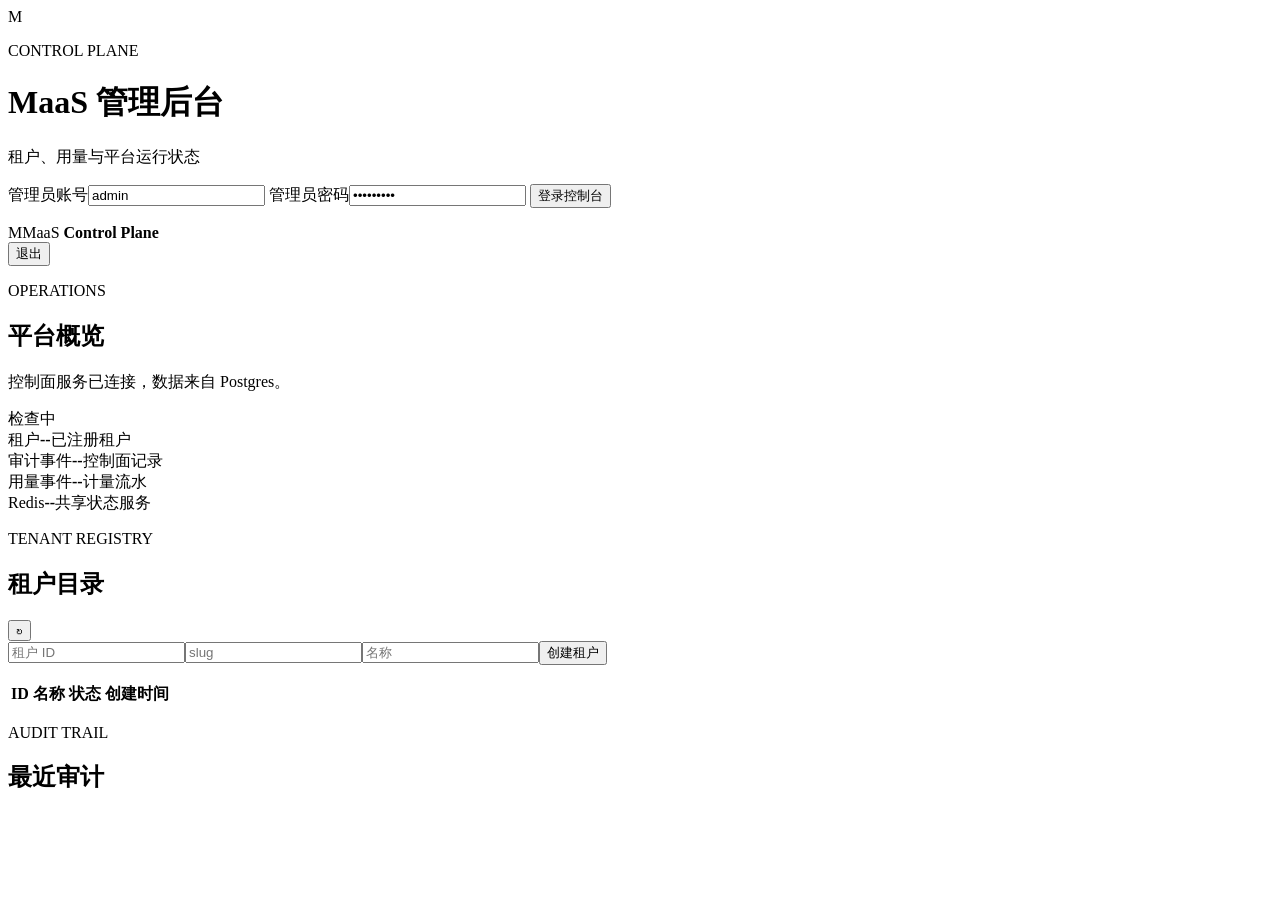
==== maas-ui/index.html @ b3e61c97 "Initial commit: multi-tenant MaaS platform on Bifrost M1 tenant foundation: RLS preflight, tenant bi" ====
<!doctype html>
<html lang="zh-CN">
<head>
  <meta charset="utf-8">
  <meta name="viewport" content="width=device-width, initial-scale=1">
  <title>MaaS Control Plane</title>
  <link rel="stylesheet" href="/styles.css">
</head>
<body>
  <div id="login-view" class="auth-shell">
    <div class="auth-panel">
      <div class="brand-mark">M</div>
      <p class="eyebrow">CONTROL PLANE</p>
      <h1>MaaS 管理后台</h1>
      <p class="muted">租户、用量与平台运行状态</p>
      <form id="login-form">
        <label>管理员账号<input id="username" name="username" value="admin" autocomplete="username" required></label>
        <label>管理员密码<input id="password" name="password" type="password" value="change-me" autocomplete="current-password" required></label>
        <button class="primary" type="submit">登录控制台</button>
        <p id="login-error" class="error" role="alert"></p>
      </form>
    </div>
  </div>

  <div id="app-view" class="app-shell hidden">
    <header class="topbar">
      <div class="topbar-brand"><span class="brand-mark small">M</span><span>MaaS <b>Control Plane</b></span></div>
      <div class="topbar-actions"><span id="identity" class="identity"></span><button id="logout" class="ghost">退出</button></div>
    </header>
    <main class="content">
      <section class="page-heading"><div><p class="eyebrow">OPERATIONS</p><h1>平台概览</h1><p class="muted">控制面服务已连接，数据来自 Postgres。</p></div><span id="api-status" class="status-pill">检查中</span></section>
      <section class="stats-grid">
        <article class="stat-card"><span class="stat-label">租户</span><strong id="stat-tenants">--</strong><span class="stat-note">已注册租户</span></article>
        <article class="stat-card"><span class="stat-label">审计事件</span><strong id="stat-audits">--</strong><span class="stat-note">控制面记录</span></article>
        <article class="stat-card"><span class="stat-label">用量事件</span><strong id="stat-usage">--</strong><span class="stat-note">计量流水</span></article>
        <article class="stat-card accent"><span class="stat-label">Redis</span><strong id="stat-redis">--</strong><span class="stat-note">共享状态服务</span></article>
      </section>
      <section class="workspace-grid">
        <article class="panel tenants-panel">
          <div class="panel-heading"><div><p class="eyebrow">TENANT REGISTRY</p><h2>租户目录</h2></div><button id="refresh" class="icon-button" title="刷新">↻</button></div>
          <form id="tenant-form" class="inline-form"><input id="tenant-id" placeholder="租户 ID" required><input id="tenant-slug" placeholder="slug" required><input id="tenant-name" placeholder="名称"><button class="primary" type="submit">创建租户</button></form>
          <p id="tenant-error" class="error" role="alert"></p>
          <div class="table-wrap"><table><thead><tr><th>ID</th><th>名称</th><th>状态</th><th>创建时间</th></tr></thead><tbody id="tenant-rows"></tbody></table></div>
        </article>
        <article class="panel audit-panel"><div class="panel-heading"><div><p class="eyebrow">AUDIT TRAIL</p><h2>最近审计</h2></div></div><div id="audit-list" class="audit-list"></div></article>
      </section>
    </main>
  </div>
  <script src="/app.js"></script>
</body>
</html>
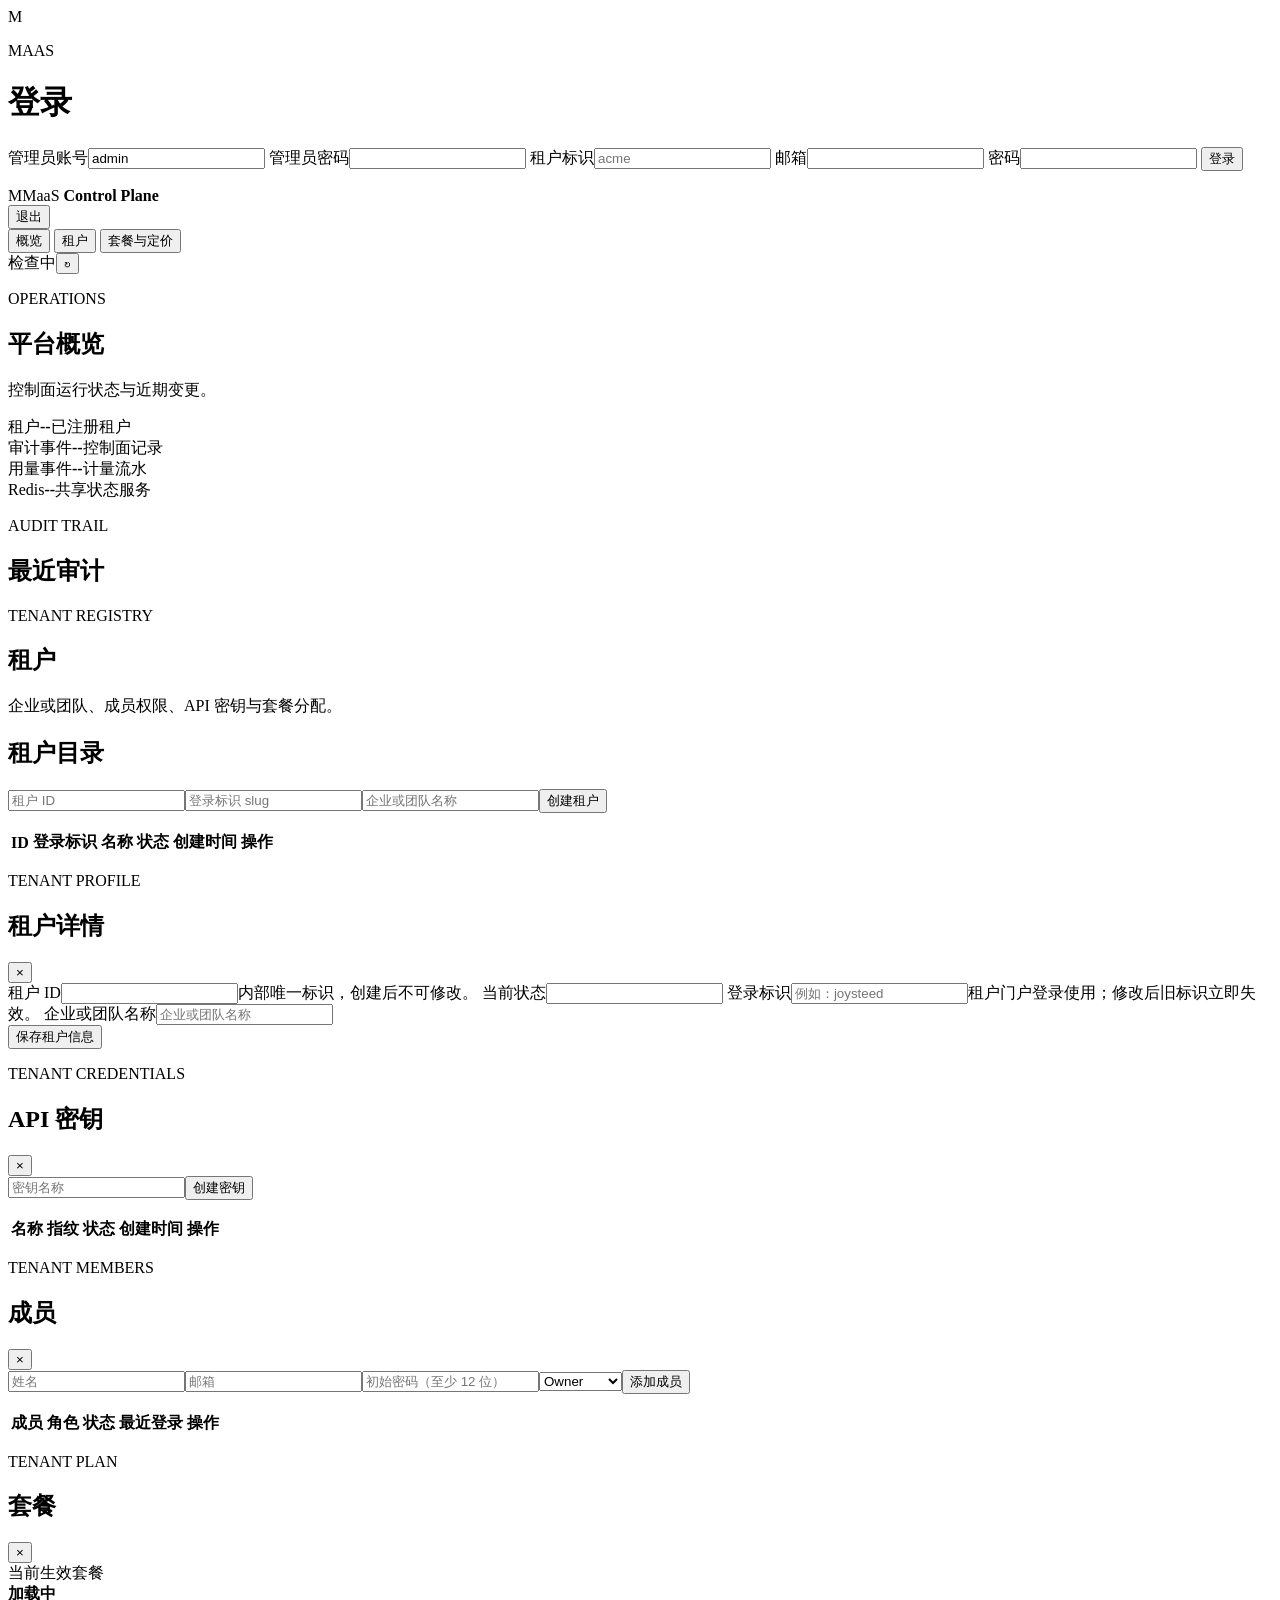
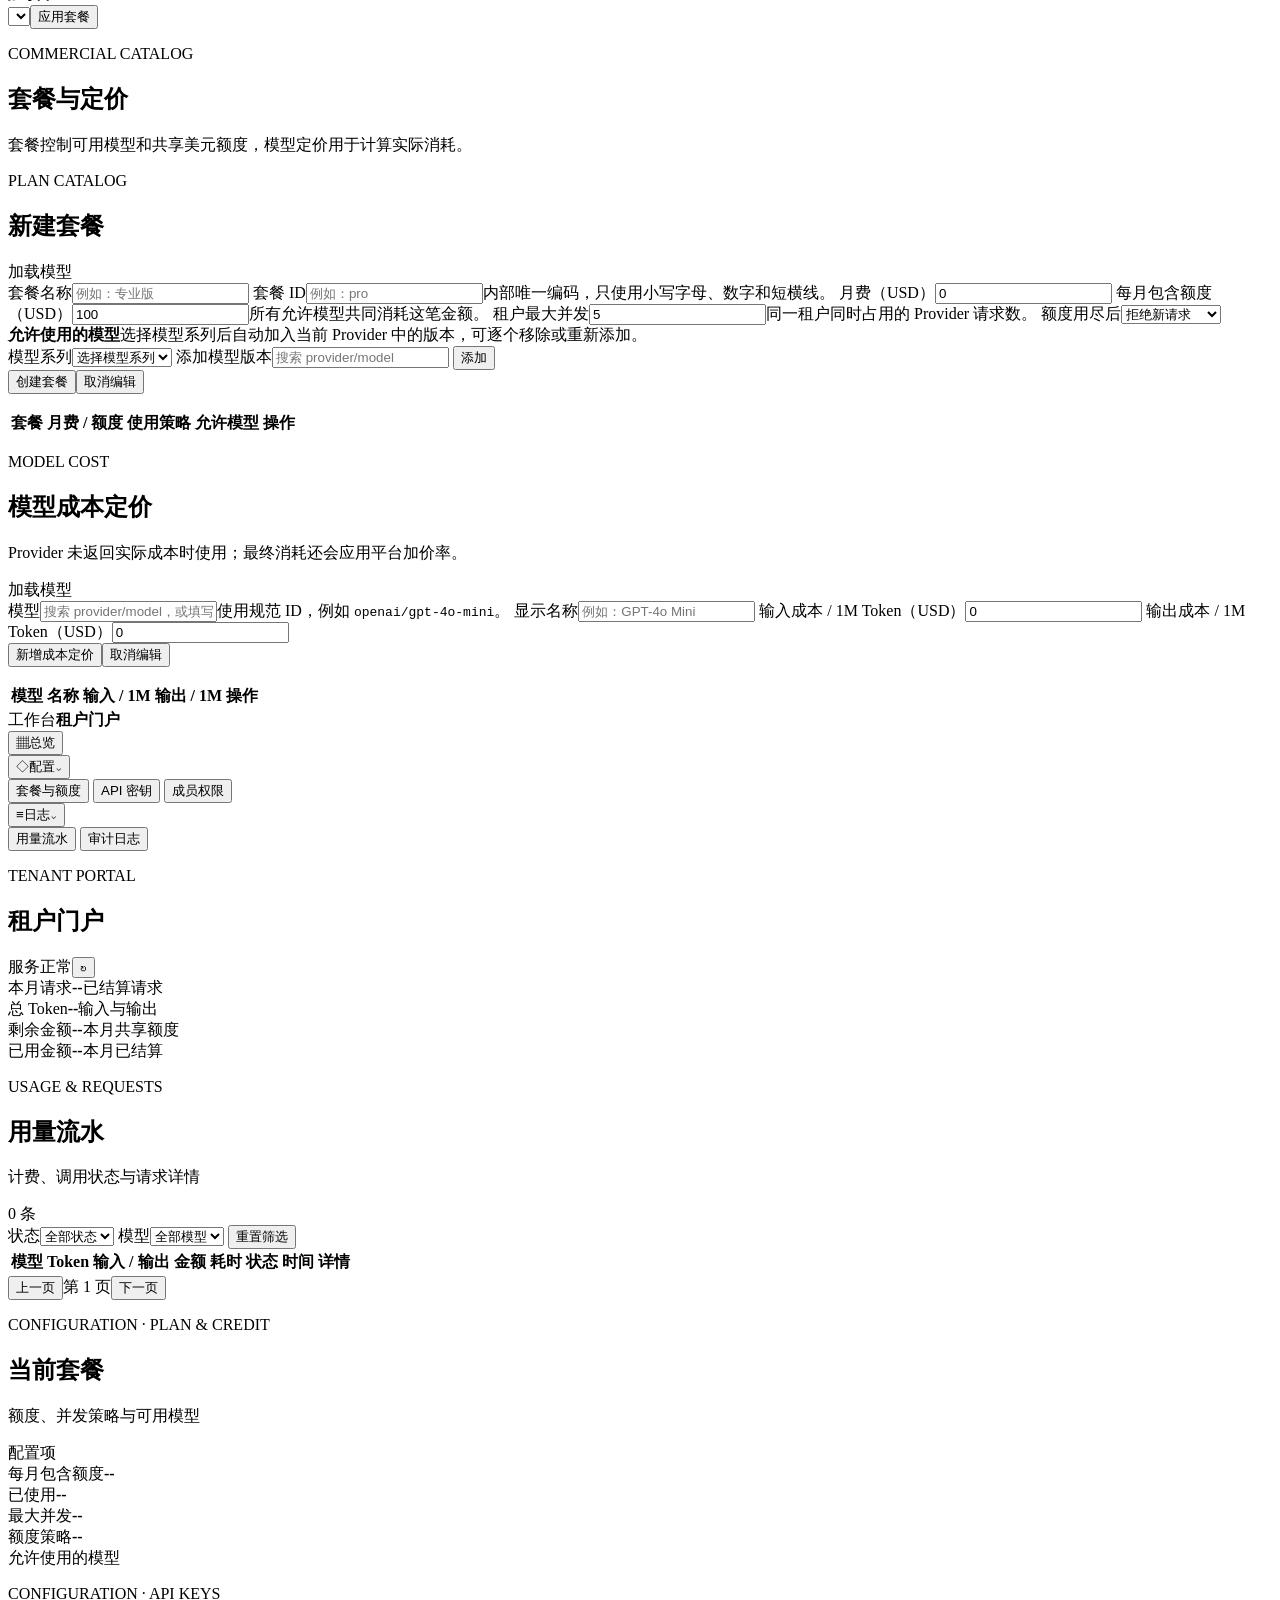
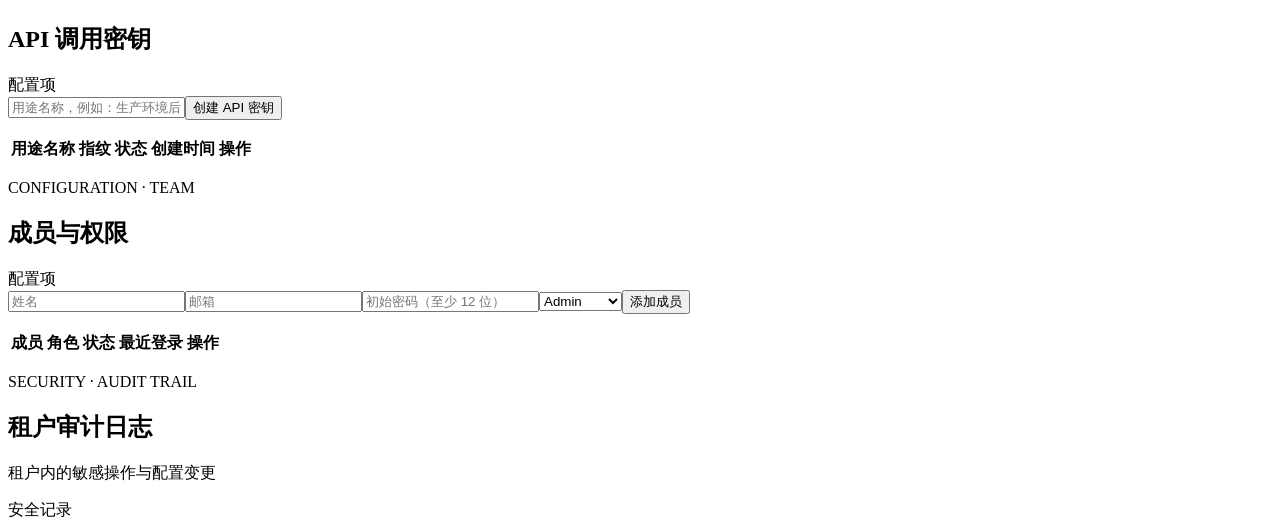
==== commit b12e338c: "desc: 1. MaaS Gateway 集成 2. 多租户与身份权限 3. Virtual Key 与配置同步 4. 套餐、额度与用量结算" ====
--- a/maas-ui/index.html
+++ b/maas-ui/index.html
@@ -3,20 +3,22 @@
 <head>
   <meta charset="utf-8">
   <meta name="viewport" content="width=device-width, initial-scale=1">
-  <title>MaaS Control Plane</title>
-  <link rel="stylesheet" href="/styles.css">
+  <title>MaaS</title>
+  <link rel="stylesheet" href="/styles.css?v=20260918-14">
 </head>
-<body>
+<body class="entry-loading">
   <div id="login-view" class="auth-shell">
     <div class="auth-panel">
       <div class="brand-mark">M</div>
-      <p class="eyebrow">CONTROL PLANE</p>
-      <h1>MaaS 管理后台</h1>
-      <p class="muted">租户、用量与平台运行状态</p>
+      <p id="login-eyebrow" class="eyebrow">MAAS</p>
+      <h1 id="login-title">登录</h1>
       <form id="login-form">
-        <label>管理员账号<input id="username" name="username" value="admin" autocomplete="username" required></label>
-        <label>管理员密码<input id="password" name="password" type="password" value="change-me" autocomplete="current-password" required></label>
-        <button class="primary" type="submit">登录控制台</button>
+        <label class="admin-auth">管理员账号<input id="username" name="username" value="admin" autocomplete="username"></label>
+        <label class="admin-auth">管理员密码<input id="password" name="password" type="password" autocomplete="current-password"></label>
+        <label class="tenant-auth hidden">租户标识<input id="tenant-slug" name="tenant" placeholder="acme" autocomplete="organization"></label>
+        <label class="tenant-auth hidden">邮箱<input id="member-email" name="email" type="email" autocomplete="username"></label>
+        <label class="tenant-auth hidden">密码<input id="member-password" name="member-password" type="password" autocomplete="current-password"></label>
+        <button id="login-submit" class="primary" type="submit">登录</button>
         <p id="login-error" class="error" role="alert"></p>
       </form>
     </div>
@@ -24,28 +26,222 @@
 
   <div id="app-view" class="app-shell hidden">
     <header class="topbar">
-      <div class="topbar-brand"><span class="brand-mark small">M</span><span>MaaS <b>Control Plane</b></span></div>
+      <div class="topbar-brand"><span class="brand-mark small">M</span><span>MaaS <b id="surface-name">Control Plane</b></span></div>
       <div class="topbar-actions"><span id="identity" class="identity"></span><button id="logout" class="ghost">退出</button></div>
     </header>
-    <main class="content">
-      <section class="page-heading"><div><p class="eyebrow">OPERATIONS</p><h1>平台概览</h1><p class="muted">控制面服务已连接，数据来自 Postgres。</p></div><span id="api-status" class="status-pill">检查中</span></section>
-      <section class="stats-grid">
-        <article class="stat-card"><span class="stat-label">租户</span><strong id="stat-tenants">--</strong><span class="stat-note">已注册租户</span></article>
-        <article class="stat-card"><span class="stat-label">审计事件</span><strong id="stat-audits">--</strong><span class="stat-note">控制面记录</span></article>
-        <article class="stat-card"><span class="stat-label">用量事件</span><strong id="stat-usage">--</strong><span class="stat-note">计量流水</span></article>
-        <article class="stat-card accent"><span class="stat-label">Redis</span><strong id="stat-redis">--</strong><span class="stat-note">共享状态服务</span></article>
-      </section>
-      <section class="workspace-grid">
-        <article class="panel tenants-panel">
-          <div class="panel-heading"><div><p class="eyebrow">TENANT REGISTRY</p><h2>租户目录</h2></div><button id="refresh" class="icon-button" title="刷新">↻</button></div>
-          <form id="tenant-form" class="inline-form"><input id="tenant-id" placeholder="租户 ID" required><input id="tenant-slug" placeholder="slug" required><input id="tenant-name" placeholder="名称"><button class="primary" type="submit">创建租户</button></form>
+
+    <main id="admin-view" class="content hidden">
+      <div class="admin-toolbar">
+        <nav class="workspace-nav" aria-label="管理工作区">
+          <button class="active" type="button" data-admin-workspace="overview">概览</button>
+          <button type="button" data-admin-workspace="tenants">租户</button>
+          <button type="button" data-admin-workspace="catalog">套餐与定价</button>
+        </nav>
+        <div class="toolbar-status"><span id="api-status" class="status-pill">检查中</span><button id="refresh-admin" class="icon-button" type="button" title="刷新当前数据" aria-label="刷新当前数据">&#8635;</button></div>
+      </div>
+
+      <div id="admin-workspace-overview" class="admin-workspace">
+        <section class="page-heading"><div><p class="eyebrow">OPERATIONS</p><h1>平台概览</h1><p class="muted">控制面运行状态与近期变更。</p></div></section>
+        <section class="stats-grid">
+          <article class="stat-card"><span class="stat-label">租户</span><strong id="stat-tenants">--</strong><span class="stat-note">已注册租户</span></article>
+          <article class="stat-card"><span class="stat-label">审计事件</span><strong id="stat-audits">--</strong><span class="stat-note">控制面记录</span></article>
+          <article class="stat-card"><span class="stat-label">用量事件</span><strong id="stat-usage">--</strong><span class="stat-note">计量流水</span></article>
+          <article class="stat-card accent"><span class="stat-label">Redis</span><strong id="stat-redis">--</strong><span class="stat-note">共享状态服务</span></article>
+        </section>
+        <section class="panel audit-panel"><div class="panel-heading"><div><p class="eyebrow">AUDIT TRAIL</p><h2>最近审计</h2></div></div><div id="admin-audit-list" class="audit-list compact-audit"></div></section>
+      </div>
+
+      <div id="admin-workspace-tenants" class="admin-workspace hidden">
+        <section class="page-heading"><div><p class="eyebrow">TENANT REGISTRY</p><h1>租户</h1><p class="muted">企业或团队、成员权限、API 密钥与套餐分配。</p></div></section>
+        <section class="panel tenants-panel">
+          <div class="panel-heading"><div><h2>租户目录</h2></div></div>
+          <form id="tenant-form" class="inline-form"><input id="tenant-id" placeholder="租户 ID" required><input id="new-tenant-slug" placeholder="登录标识 slug" required><input id="tenant-name" placeholder="企业或团队名称"><button class="primary" type="submit">创建租户</button></form>
           <p id="tenant-error" class="error" role="alert"></p>
-          <div class="table-wrap"><table><thead><tr><th>ID</th><th>名称</th><th>状态</th><th>创建时间</th></tr></thead><tbody id="tenant-rows"></tbody></table></div>
-        </article>
-        <article class="panel audit-panel"><div class="panel-heading"><div><p class="eyebrow">AUDIT TRAIL</p><h2>最近审计</h2></div></div><div id="audit-list" class="audit-list"></div></article>
-      </section>
+          <div class="table-wrap"><table><thead><tr><th>ID</th><th>登录标识</th><th>名称</th><th>状态</th><th>创建时间</th><th>操作</th></tr></thead><tbody id="tenant-rows"></tbody></table></div>
+        </section>
+        <section id="admin-tenant-panel" class="panel detail-panel hidden">
+          <div class="panel-heading"><div><p class="eyebrow">TENANT PROFILE</p><h2 id="admin-tenant-title">租户详情</h2></div><button class="icon-button close-detail" type="button" title="关闭" aria-label="关闭">&times;</button></div>
+          <form id="tenant-edit-form" class="catalog-form tenant-edit-form">
+            <div class="form-grid">
+              <label>租户 ID<input id="edit-tenant-id" readonly><span class="field-help">内部唯一标识，创建后不可修改。</span></label>
+              <label>当前状态<input id="edit-tenant-status" readonly></label>
+              <label>登录标识<input id="edit-tenant-slug" placeholder="例如：joysteed" required><span class="field-help">租户门户登录使用；修改后旧标识立即失效。</span></label>
+              <label>企业或团队名称<input id="edit-tenant-name" placeholder="企业或团队名称"></label>
+            </div>
+            <div class="form-actions"><button class="primary" type="submit">保存租户信息</button></div>
+          </form>
+          <p id="admin-tenant-edit-error" class="error" role="alert"></p>
+        </section>
+        <section id="admin-key-panel" class="panel detail-panel hidden">
+          <div class="panel-heading"><div><p class="eyebrow">TENANT CREDENTIALS</p><h2 id="admin-key-title">API 密钥</h2></div><button class="icon-button close-detail" type="button" title="关闭" aria-label="关闭">&times;</button></div>
+          <form id="admin-key-form" class="key-form"><input id="admin-key-name" placeholder="密钥名称" maxlength="120" required><button class="primary" type="submit">创建密钥</button></form>
+          <p id="admin-key-error" class="error" role="alert"></p>
+          <div class="table-wrap"><table><thead><tr><th>名称</th><th>指纹</th><th>状态</th><th>创建时间</th><th>操作</th></tr></thead><tbody id="admin-key-rows"></tbody></table></div>
+        </section>
+        <section id="admin-member-panel" class="panel detail-panel hidden">
+          <div class="panel-heading"><div><p class="eyebrow">TENANT MEMBERS</p><h2 id="admin-member-title">成员</h2></div><button class="icon-button close-detail" type="button" title="关闭" aria-label="关闭">&times;</button></div>
+          <form id="admin-member-form" class="member-form"><input id="admin-member-name" placeholder="姓名" required><input id="admin-member-email" type="email" placeholder="邮箱" required><input id="admin-member-password" type="password" placeholder="初始密码（至少 12 位）" minlength="12" required><select id="admin-member-role"><option value="owner">Owner</option><option value="admin">Admin</option><option value="developer">Developer</option><option value="viewer">Viewer</option></select><button class="primary" type="submit">添加成员</button></form>
+          <p id="admin-member-error" class="error" role="alert"></p>
+          <div class="table-wrap"><table><thead><tr><th>成员</th><th>角色</th><th>状态</th><th>最近登录</th><th>操作</th></tr></thead><tbody id="admin-member-rows"></tbody></table></div>
+        </section>
+        <section id="admin-plan-panel" class="panel detail-panel hidden">
+          <div class="panel-heading"><div><p class="eyebrow">TENANT PLAN</p><h2 id="admin-plan-title">套餐</h2></div><button class="icon-button close-detail" type="button" title="关闭" aria-label="关闭">&times;</button></div>
+          <div class="tenant-plan-current">
+            <span class="stat-label">当前生效套餐</span>
+            <div class="current-plan-heading"><strong id="admin-current-plan-name">加载中</strong><span id="admin-current-plan-meta" class="muted"></span></div>
+            <div id="admin-current-plan-models" class="model-chip-list"></div>
+          </div>
+          <form id="admin-plan-form" class="key-form"><select id="admin-plan-select" aria-label="切换套餐"></select><button class="primary" type="submit">应用套餐</button></form>
+          <p id="admin-plan-error" class="error" role="alert"></p>
+        </section>
+      </div>
+
+      <div id="admin-workspace-catalog" class="admin-workspace hidden">
+        <section class="page-heading"><div><p class="eyebrow">COMMERCIAL CATALOG</p><h1>套餐与定价</h1><p class="muted">套餐控制可用模型和共享美元额度，模型定价用于计算实际消耗。</p></div></section>
+        <section class="workspace-grid billing-grid">
+          <article class="panel plan-panel">
+            <div class="panel-heading"><div><p class="eyebrow">PLAN CATALOG</p><h2 id="plan-form-title">新建套餐</h2></div><span id="plan-model-catalog-status" class="catalog-status">加载模型</span></div>
+            <form id="plan-form" class="catalog-form plan-form">
+              <div class="form-grid plan-basics">
+                <label>套餐名称<input id="plan-name" placeholder="例如：专业版" required></label>
+                <label>套餐 ID<input id="plan-id" placeholder="例如：pro" pattern="[a-z0-9][a-z0-9-]*" required><span class="field-help">内部唯一编码，只使用小写字母、数字和短横线。</span></label>
+                <label>月费（USD）<input id="plan-monthly" type="number" min="0" step="0.000001" value="0" required></label>
+                <label>每月包含额度（USD）<input id="plan-credit" type="number" min="0" step="0.000001" value="100" required><span class="field-help">所有允许模型共同消耗这笔金额。</span></label>
+                <label>租户最大并发<input id="plan-concurrency" type="number" min="1" step="1" value="5" required><span class="field-help">同一租户同时占用的 Provider 请求数。</span></label>
+                <label>额度用尽后<select id="plan-overage"><option value="reject">拒绝新请求</option><option value="allow">允许继续使用</option></select></label>
+              </div>
+              <div class="model-editor">
+                <div class="subsection-heading"><div><b>允许使用的模型</b><span>选择模型系列后自动加入当前 Provider 中的版本，可逐个移除或重新添加。</span></div></div>
+                <div class="model-picker-row">
+                  <label>模型系列<select id="plan-model-family"><option value="">选择模型系列</option></select></label>
+                  <label>添加模型版本<input id="plan-model-add" list="model-options" autocomplete="off" placeholder="搜索 provider/model"></label>
+                  <button id="add-plan-model" class="secondary" type="button">添加</button>
+                </div>
+                <div id="plan-model-selection" class="model-chip-list" aria-live="polite"></div>
+              </div>
+              <div class="form-actions"><button id="plan-submit" class="primary" type="submit">创建套餐</button><button id="plan-cancel-edit" class="secondary hidden" type="button">取消编辑</button></div>
+            </form>
+            <p id="plan-error" class="error" role="alert"></p>
+            <div class="table-wrap"><table><thead><tr><th>套餐</th><th>月费 / 额度</th><th>使用策略</th><th>允许模型</th><th>操作</th></tr></thead><tbody id="plan-rows"></tbody></table></div>
+          </article>
+          <article class="panel pricing-panel">
+            <div class="panel-heading"><div><p class="eyebrow">MODEL COST</p><h2>模型成本定价</h2><p class="section-note">Provider 未返回实际成本时使用；最终消耗还会应用平台加价率。</p></div><span id="model-catalog-status" class="catalog-status">加载模型</span></div>
+            <form id="sku-form" class="catalog-form sku-form">
+              <label>模型<input id="sku-id" list="model-options" placeholder="搜索 provider/model，或填写 *" autocomplete="off" required><span class="field-help">使用规范 ID，例如 <code>openai/gpt-4o-mini</code>。</span></label>
+              <label>显示名称<input id="sku-name" placeholder="例如：GPT-4o Mini" required></label>
+              <label>输入成本 / 1M Token（USD）<input id="sku-prompt" type="number" min="0" step="0.000001" value="0" required></label>
+              <label>输出成本 / 1M Token（USD）<input id="sku-completion" type="number" min="0" step="0.000001" value="0" required></label>
+              <div class="form-actions"><button id="sku-submit" class="primary" type="submit">新增成本定价</button><button id="sku-cancel-edit" class="secondary hidden" type="button">取消编辑</button></div>
+            </form>
+            <p id="sku-error" class="error" role="alert"></p>
+            <div class="table-wrap"><table><thead><tr><th>模型</th><th>名称</th><th>输入 / 1M</th><th>输出 / 1M</th><th>操作</th></tr></thead><tbody id="sku-rows"></tbody></table></div>
+          </article>
+        </section>
+      </div>
+    </main>
+
+    <main id="portal-view" class="content hidden">
+      <div class="portal-layout">
+        <aside class="portal-sidebar">
+          <div class="portal-menu-title"><span>工作台</span><strong>租户门户</strong></div>
+          <nav class="portal-menu" aria-label="租户工作区">
+            <button class="portal-menu-direct active" type="button" data-portal-workspace-button="overview"><span class="portal-menu-icon" aria-hidden="true">&#9638;</span><span>总览</span></button>
+            <div class="portal-menu-group" data-portal-menu-group="config">
+              <button class="portal-menu-parent" type="button" data-portal-menu-toggle="config" aria-expanded="true"><span class="portal-menu-icon" aria-hidden="true">&#9671;</span><span>配置</span><span class="portal-menu-chevron" aria-hidden="true">&#8964;</span></button>
+              <div class="portal-subnav">
+                <button type="button" data-portal-workspace-button="plan">套餐与额度</button>
+                <button type="button" data-portal-workspace-button="keys">API 密钥</button>
+                <button type="button" data-portal-workspace-button="members">成员权限</button>
+              </div>
+            </div>
+            <div class="portal-menu-group" data-portal-menu-group="logs">
+              <button class="portal-menu-parent" type="button" data-portal-menu-toggle="logs" aria-expanded="true"><span class="portal-menu-icon" aria-hidden="true">&#8801;</span><span>日志</span><span class="portal-menu-chevron" aria-hidden="true">&#8964;</span></button>
+              <div class="portal-subnav">
+                <button type="button" data-portal-section-link="usage">用量流水</button>
+                <button type="button" data-portal-workspace-button="audit">审计日志</button>
+              </div>
+            </div>
+          </nav>
+        </aside>
+
+        <div class="portal-main">
+          <section class="page-heading portal-heading"><div><p class="eyebrow">TENANT PORTAL</p><h1 id="portal-tenant-name">租户门户</h1><p id="portal-role" class="muted"></p></div><div class="portal-heading-actions"><span class="status-pill online">服务正常</span><button id="refresh-portal" class="icon-button" type="button" title="刷新当前数据" aria-label="刷新当前数据">&#8635;</button></div></section>
+          <div id="portal-workspace-overview" data-portal-workspace="overview">
+            <section class="stats-grid">
+              <article class="stat-card"><span class="stat-label">本月请求</span><strong id="portal-requests">--</strong><span class="stat-note">已结算请求</span></article>
+              <article class="stat-card"><span class="stat-label">总 Token</span><strong id="portal-tokens">--</strong><span class="stat-note">输入与输出</span></article>
+              <article class="stat-card"><span class="stat-label">剩余金额</span><strong id="portal-remaining">--</strong><span class="stat-note">本月共享额度</span></article>
+              <article class="stat-card accent"><span class="stat-label">已用金额</span><strong id="portal-amount">--</strong><span class="stat-note">本月已结算</span></article>
+            </section>
+            <section id="portal-usage-panel" class="panel portal-data-panel">
+              <div class="panel-heading portal-section-heading"><div><p class="eyebrow">USAGE &amp; REQUESTS</p><h2>用量流水</h2><p class="section-note">计费、调用状态与请求详情</p></div><span id="usage-count" class="catalog-status">0 条</span></div>
+              <div class="usage-filter-bar" aria-label="用量筛选">
+                <label>状态<select id="usage-status-filter"><option value="">全部状态</option><option value="success">成功</option><option value="failed">失败</option></select></label>
+                <label>模型<select id="usage-model-filter"><option value="">全部模型</option></select></label>
+                <button id="usage-filter-reset" class="secondary compact" type="button">重置筛选</button>
+              </div>
+              <div class="table-wrap"><table class="usage-table"><thead><tr><th>模型</th><th>Token 输入 / 输出</th><th>金额</th><th>耗时</th><th>状态</th><th>时间</th><th>详情</th></tr></thead><tbody id="portal-usage-rows"></tbody></table></div>
+              <div class="pagination"><button id="usage-prev" class="secondary compact" type="button">上一页</button><span id="usage-page" class="muted">第 1 页</span><button id="usage-next" class="secondary compact" type="button">下一页</button></div>
+            </section>
+          </div>
+
+          <section id="portal-plan-panel" class="panel portal-config-panel hidden" data-portal-workspace="plan">
+            <div class="panel-heading portal-section-heading"><div><p class="eyebrow">CONFIGURATION · PLAN &amp; CREDIT</p><h2 id="portal-plan-name">当前套餐</h2><p class="section-note">额度、并发策略与可用模型</p></div><span class="module-badge config">配置项</span></div>
+            <div class="plan-summary-grid">
+              <div><span>每月包含额度</span><strong id="portal-credit-included">--</strong></div>
+              <div><span>已使用</span><strong id="portal-credit-used">--</strong></div>
+              <div><span>最大并发</span><strong id="portal-concurrency">--</strong></div>
+              <div><span>额度策略</span><strong id="portal-overage">--</strong></div>
+            </div>
+            <div class="portal-models"><span class="stat-label">允许使用的模型</span><div id="portal-model-list" class="model-chip-list"></div></div>
+          </section>
+          <section id="portal-key-panel" class="panel portal-config-panel hidden" data-portal-workspace="keys">
+            <div class="panel-heading portal-section-heading"><div><p class="eyebrow">CONFIGURATION · API KEYS</p><h2>API 调用密钥</h2></div><span class="module-badge config">配置项</span></div>
+            <form id="portal-key-form" class="key-form"><input id="portal-key-name" placeholder="用途名称，例如：生产环境后端" maxlength="120" required><button class="primary" type="submit">创建 API 密钥</button></form>
+            <p id="portal-key-error" class="error" role="alert"></p>
+            <div class="table-wrap"><table><thead><tr><th>用途名称</th><th>指纹</th><th>状态</th><th>创建时间</th><th>操作</th></tr></thead><tbody id="portal-key-rows"></tbody></table></div>
+          </section>
+          <section id="portal-member-panel" class="panel portal-config-panel hidden" data-portal-workspace="members">
+            <div class="panel-heading portal-section-heading"><div><p class="eyebrow">CONFIGURATION · TEAM</p><h2>成员与权限</h2></div><span class="module-badge config">配置项</span></div>
+            <form id="portal-member-form" class="member-form"><input id="portal-member-name" placeholder="姓名" required><input id="portal-member-email" type="email" placeholder="邮箱" required><input id="portal-member-password" type="password" placeholder="初始密码（至少 12 位）" minlength="12" required><select id="portal-member-role"><option value="admin">Admin</option><option value="developer">Developer</option><option value="viewer">Viewer</option></select><button class="primary" type="submit">添加成员</button></form>
+            <p id="portal-member-error" class="error" role="alert"></p>
+            <div class="table-wrap"><table><thead><tr><th>成员</th><th>角色</th><th>状态</th><th>最近登录</th><th>操作</th></tr></thead><tbody id="portal-member-rows"></tbody></table></div>
+          </section>
+          <section id="portal-audit-panel" class="panel portal-security-panel hidden" data-portal-workspace="audit"><div class="panel-heading portal-section-heading"><div><p class="eyebrow">SECURITY · AUDIT TRAIL</p><h2>租户审计日志</h2><p class="section-note">租户内的敏感操作与配置变更</p></div><span class="module-badge security">安全记录</span></div><div id="portal-audit-list" class="audit-list compact-audit"></div></section>
+        </div>
+      </div>
     </main>
   </div>
-  <script src="/app.js"></script>
+
+  <dialog id="secret-dialog" class="secret-dialog">
+    <div class="dialog-heading"><div><p class="eyebrow">API KEY</p><h2 id="secret-dialog-title">API 密钥</h2></div><button id="close-secret" class="icon-button" type="button" title="关闭">&times;</button></div>
+    <p id="secret-dialog-note" class="muted"></p>
+    <div class="secret-value"><input id="secret-value" type="password" readonly autocomplete="off" spellcheck="false" aria-label="API 密钥"><button id="toggle-secret" class="icon-button secret-toggle" type="button" title="显示密钥" aria-label="显示密钥">&#128065;</button><button id="copy-secret" class="secondary" type="button">复制</button></div>
+    <p id="copy-status" class="copy-status" aria-live="polite"></p>
+  </dialog>
+  <dialog id="member-password-dialog" class="secret-dialog">
+    <div class="dialog-heading"><div><p class="eyebrow">RESET PASSWORD</p><h2>重置租户成员密码</h2></div><button id="close-member-password" class="icon-button" type="button" title="关闭" aria-label="关闭">&times;</button></div>
+    <p id="member-password-target" class="muted"></p>
+    <form id="member-password-form" class="dialog-form">
+      <label>新密码<input id="member-new-password" type="password" minlength="12" maxlength="1024" autocomplete="new-password" required></label>
+      <label>确认新密码<input id="member-confirm-password" type="password" minlength="12" maxlength="1024" autocomplete="new-password" required></label>
+      <div class="form-actions"><button class="primary" type="submit">确认重置</button><button id="cancel-member-password" class="secondary" type="button">取消</button></div>
+      <p id="member-password-error" class="error" role="alert"></p>
+    </form>
+  </dialog>
+  <dialog id="request-log-dialog" class="request-log-dialog">
+    <div class="dialog-heading"><div><p class="eyebrow">REQUEST DETAIL</p><h2 id="request-log-dialog-title">请求详情</h2></div><button id="close-request-log" class="icon-button" type="button" title="关闭" aria-label="关闭">&times;</button></div>
+    <div id="request-log-dialog-state" class="request-log-state muted">加载中...</div>
+    <div id="request-log-dialog-content" class="hidden">
+      <div id="request-log-summary" class="request-log-summary"></div>
+      <nav class="detail-tabs" aria-label="请求详情"><button class="active" data-log-tab="overview">概览</button><button data-log-tab="request">请求</button><button data-log-tab="response">响应</button><button data-log-tab="routing">路由与错误</button></nav>
+      <section id="request-log-tab-overview" data-log-tab-panel="overview"></section>
+      <section id="request-log-tab-request" class="hidden" data-log-tab-panel="request"></section>
+      <section id="request-log-tab-response" class="hidden" data-log-tab-panel="response"></section>
+      <section id="request-log-tab-routing" class="hidden" data-log-tab-panel="routing"></section>
+    </div>
+  </dialog>
+  <datalist id="model-options"></datalist>
+  <script src="/app.js?v=20260918-6"></script>
 </body>
 </html>
